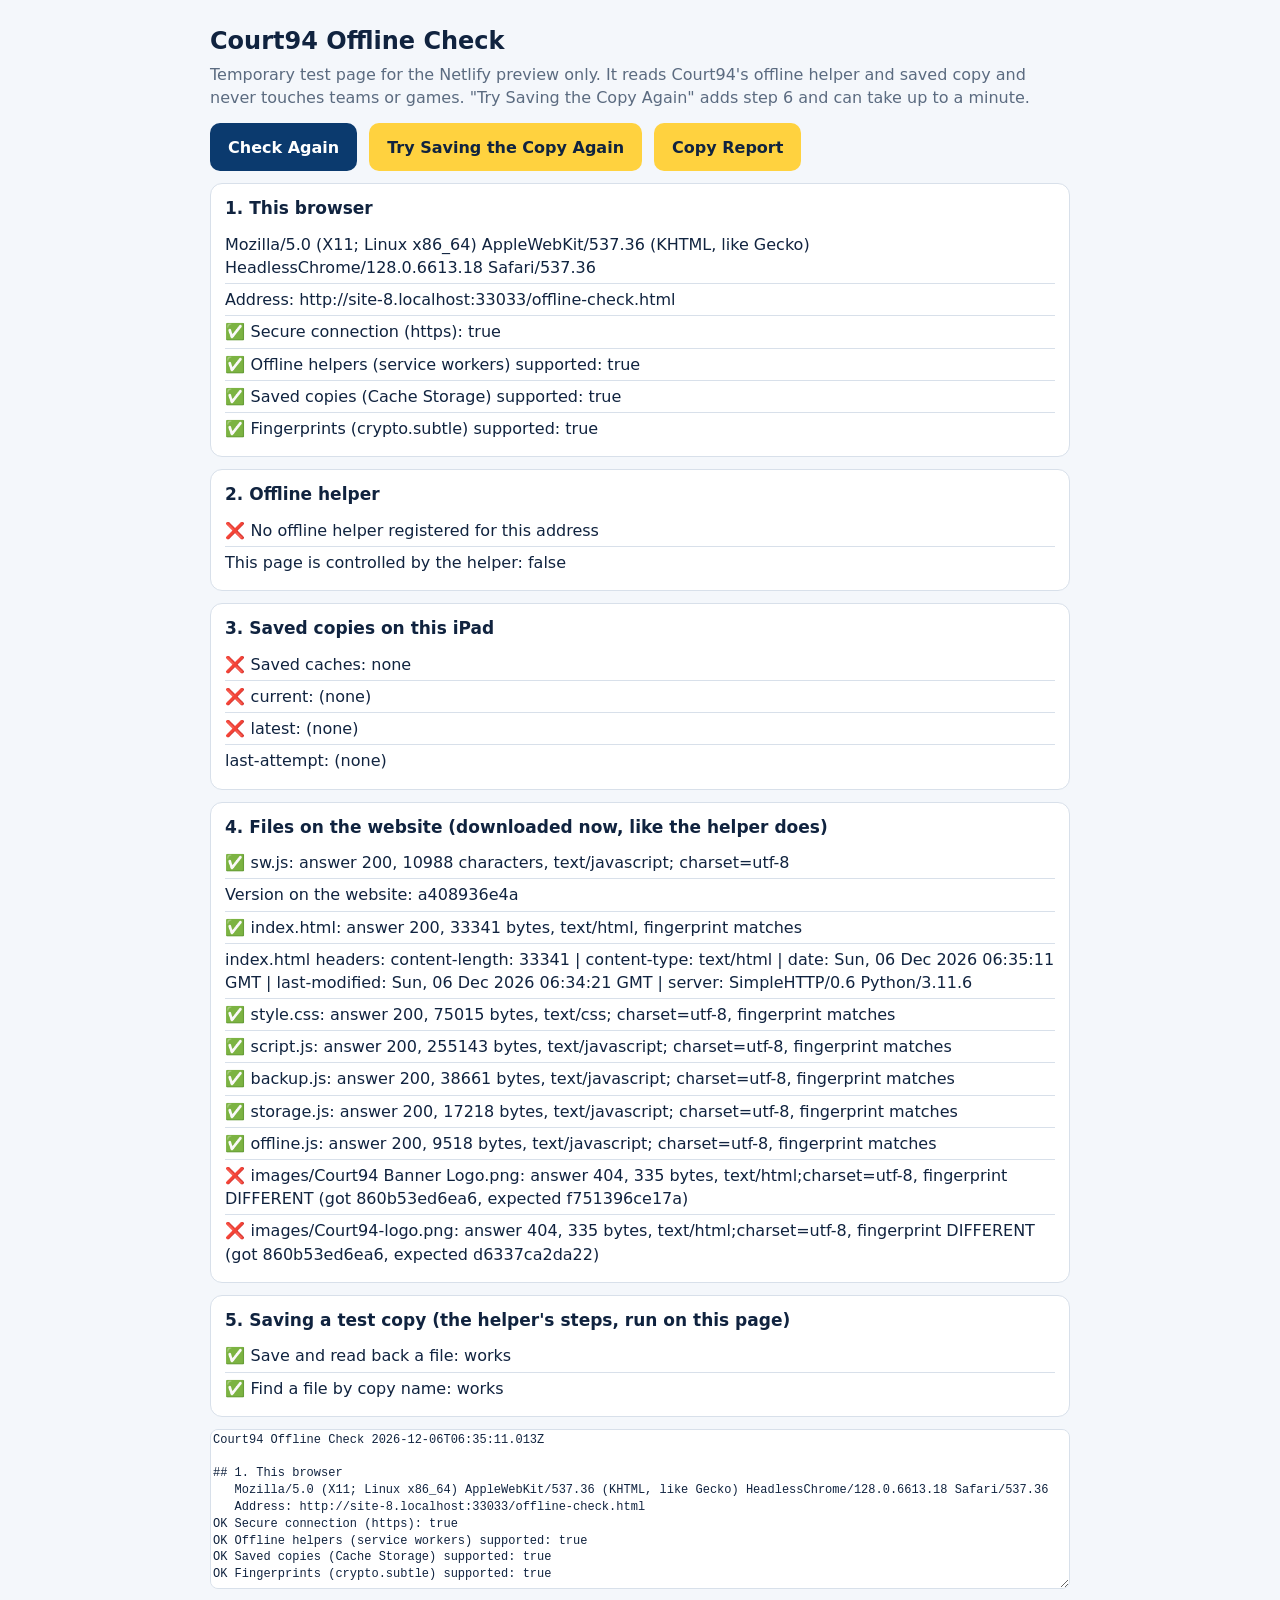
==== offline-check.html @ 263c9c3d "Add files via upload" ====
<!DOCTYPE html>
<html lang="en">
<head>
<meta charset="UTF-8">
<meta name="viewport" content="width=device-width, initial-scale=1.0">
<title>Offline Check</title>
<style>
    :root { --bg: #f4f7fb; --card: #ffffff; --text: #10233f; --muted: #5b6b80; --ok: #13703a; --bad: #b42318; --line: #d8e0ea; }
    @media (prefers-color-scheme: dark) { :root:not([data-theme="light"]) { --bg: #0f1724; --card: #172235; --text: #e8eef7; --muted: #9fb0c6; --ok: #5fd08a; --bad: #ff8a80; --line: #2a3a54; } }
    :root[data-theme="dark"] { --bg: #0f1724; --card: #172235; --text: #e8eef7; --muted: #9fb0c6; --ok: #5fd08a; --bad: #ff8a80; --line: #2a3a54; }
    body { margin: 0; background: var(--bg); color: var(--text); font: 16px/1.45 -apple-system, system-ui, sans-serif; }
    main { max-width: 860px; margin: 0 auto; padding: 16px; }
    h1 { font-size: 24px; margin: 8px 0 4px; }
    p.note { color: var(--muted); margin: 0 0 14px; }
    section { background: var(--card); border: 1px solid var(--line); border-radius: 12px; padding: 12px 14px; margin-bottom: 12px; }
    h2 { font-size: 17px; margin: 0 0 8px; }
    .row { padding: 4px 0; border-top: 1px solid var(--line); overflow-wrap: anywhere; }
    .row:first-of-type { border-top: 0; }
    .ok { color: var(--ok); font-weight: 700; }
    .bad { color: var(--bad); font-weight: 700; }
    .buttons { display: flex; flex-wrap: wrap; gap: 12px; margin: 12px 0; }
    button { font: inherit; font-weight: 700; padding: 12px 18px; border-radius: 10px; border: 0; background: #0b3a6e; color: #fff; min-height: 48px; }
    button.secondary { background: #ffd23f; color: #10233f; }
    textarea { width: 100%; box-sizing: border-box; height: 160px; font: 12px/1.4 ui-monospace, monospace; background: var(--card); color: var(--text); border: 1px solid var(--line); border-radius: 8px; }
</style>
</head>
<body>
<main>
    <h1>Court94 Offline Check</h1>
    <p class="note">Temporary test page for the Netlify preview only. It reads Court94's offline helper and saved copy and never touches teams or games. "Try Saving the Copy Again" adds step 6 and can take up to a minute.</p>
    <div class="buttons">
        <button id="again" type="button">Check Again</button>
        <button id="retry" class="secondary" type="button">Try Saving the Copy Again</button>
        <button id="copy" class="secondary" type="button">Copy Report</button>
    </div>
    <div id="report"></div>
    <textarea id="text" readonly aria-label="Report text"></textarea>
</main>
<script>
// Each step adds one line; ✅ = working, ❌ = the step that fails.
const FILES = ["index.html", "style.css", "script.js", "backup.js", "storage.js", "offline.js", "images/Court94 Banner Logo.png", "images/Court94-logo.png"];
const report = document.getElementById("report");
let lines = [];
let section;

function startSection(title) {
    section = document.createElement("section");
    const h = document.createElement("h2"); h.textContent = title; section.append(h);
    report.append(section); lines.push("", "## " + title);
}
function line(ok, text) {
    const div = document.createElement("div"); div.className = "row";
    if (ok !== null) { const s = document.createElement("span"); s.className = ok ? "ok" : "bad"; s.textContent = ok ? "✅ " : "❌ "; div.append(s); }
    div.append(document.createTextNode(text)); section.append(div);
    lines.push((ok === null ? "   " : ok ? "OK " : "XX ") + text);
}
async function sha256(buffer) {
    const digest = await crypto.subtle.digest("SHA-256", buffer);
    return [...new Uint8Array(digest)].map((b) => b.toString(16).padStart(2, "0")).join("");
}
const url = (p) => new URL(p, location.href).href;
async function step(label, fn) { try { return await fn(); } catch (e) { line(false, `${label}: ${e && e.name ? e.name + ": " : ""}${e && e.message ? e.message : e}`); return undefined; } }

// index-original.txt is the uploaded index.html under a name hosts leave
// alone (they only add things to web pages), so the two can be compared.
async function comparePage(servedBuffer, fingerprint) {
    startSection("4b. What is different in index.html");
    const r = await step("Downloading index-original.txt", () => fetch(url("index-original.txt"), { cache: "reload" }));
    if (!r) return;
    const originalBuffer = await r.arrayBuffer();
    if (!r.ok || (await sha256(originalBuffer)) !== fingerprint) {
        line(false, `index-original.txt: answer ${r.status}, ${originalBuffer.byteLength} bytes; it isn't the uploaded page either, so the folder on the website isn't the one that was checked`);
        return;
    }
    const extra = servedBuffer.byteLength - originalBuffer.byteLength;
    line(true, `index-original.txt is the uploaded page exactly (${originalBuffer.byteLength} bytes). The website's index.html differs by ${extra >= 0 ? "+" : ""}${extra} bytes.`);
    const decode = (b) => new TextDecoder().decode(b).split("\n");
    const original = decode(originalBuffer), served = decode(servedBuffer);
    const count = new Map();
    for (const l of original) count.set(l, (count.get(l) || 0) + 1);
    const added = [];
    served.forEach((l, i) => { if (count.get(l) > 0) count.set(l, count.get(l) - 1); else added.push([i + 1, l]); });
    const removed = [];
    for (const [l, n] of count) for (let k = 0; k < n; k++) removed.push(l);
    line(null, `Lines added by the website: ${added.length}; original lines missing or changed: ${removed.length}`);
    for (const [n, l] of added.slice(0, 12)) line(false, `added at line ${n}: ${l.trim().slice(0, 400) || "(blank line)"}`);
    for (const l of removed.slice(0, 12)) line(false, `original line no longer there: ${l.trim().slice(0, 400) || "(blank line)"}`);
}

// Starts the helper from this page and reports each step, so a failing step
// shows here even if it fails quietly in the app.
async function startHelper() {
    startSection("6. Starting the offline helper now");
    let reg;
    try {
        reg = await navigator.serviceWorker.register("sw.js", { updateViaCache: "none" });
        line(true, "Registration accepted for " + reg.scope);
    } catch (e) {
        line(false, `Registration refused: ${e && e.name ? e.name + ": " : ""}${e && e.message ? e.message : e}`);
        return;
    }
    if (!reg.installing && !reg.waiting) await step("Checking for a newer helper", () => reg.update());
    const worker = reg.installing || reg.waiting || reg.active;
    if (!worker) { line(false, "No helper to follow"); return; }
    line(null, "Helper state: " + worker.state);
    if (worker.state !== "activated" && worker.state !== "redundant") {
        await new Promise((resolve) => {
            const timer = setTimeout(() => { line(false, "Still " + worker.state + " after 90 seconds"); resolve(); }, 90000);
            worker.addEventListener("statechange", () => {
                line(worker.state !== "redundant", "Helper state: " + worker.state + (worker.state === "redundant" ? " (setup failed; the browser discarded it)" : ""));
                if (worker.state === "activated" || worker.state === "redundant") { clearTimeout(timer); resolve(); }
            });
        });
    }
    const after = await step("Reading the helper", () => navigator.serviceWorker.getRegistration());
    line(Boolean(after && after.active), "Registered afterwards: " + (after ? "yes, running: " + Boolean(after.active) : "no"));
    const attempt = await step("Reading last-attempt", async () => { const r = await caches.match(url("__court94/last-attempt"), { cacheName: "court94-meta" }); return r ? r.text() : null; });
    if (attempt !== undefined) line(attempt ? !JSON.parse(attempt).problem : false, "Helper's own report (last-attempt): " + (attempt || "(none)"));
    const keys = await step("Listing saved copies", () => caches.keys());
    if (keys) line(keys.some((k) => k.startsWith("court94-app-")), "Saved caches now: " + (keys.length ? keys.join(", ") : "none"));
}

async function run() {
    report.replaceChildren(); lines = ["Court94 Offline Check " + new Date().toISOString()];

    startSection("1. This browser");
    line(null, navigator.userAgent);
    line(null, "Address: " + location.href + (navigator.standalone ? " (Home Screen app)" : navigator.standalone === false ? " (Safari)" : ""));
    line(window.isSecureContext, "Secure connection (https): " + window.isSecureContext);
    line("serviceWorker" in navigator, "Offline helpers (service workers) supported: " + ("serviceWorker" in navigator));
    line(typeof caches !== "undefined", "Saved copies (Cache Storage) supported: " + (typeof caches !== "undefined"));
    line(Boolean(window.crypto && crypto.subtle), "Fingerprints (crypto.subtle) supported: " + Boolean(window.crypto && crypto.subtle));

    startSection("2. Offline helper");
    const reg = await step("Reading the helper", () => navigator.serviceWorker.getRegistration());
    if (reg) {
        line(true, "Registered for " + reg.scope);
        line(Boolean(reg.active), "Running (active): " + (reg.active ? reg.active.state + " " + reg.active.scriptURL : "none"));
        line(null, "Installing: " + (reg.installing ? reg.installing.state : "none") + " · Waiting: " + (reg.waiting ? reg.waiting.state : "none"));
    } else if (reg === undefined || reg === null) {
        line(false, "No offline helper registered for this address");
    }
    line(null, "This page is controlled by the helper: " + Boolean(navigator.serviceWorker && navigator.serviceWorker.controller));

    startSection("3. Saved copies on this iPad");
    const keys = await step("Listing saved copies", () => caches.keys());
    if (keys) line(keys.length > 0, "Saved caches: " + (keys.length ? keys.join(", ") : "none"));
    for (const name of ["current", "latest", "last-attempt"]) {
        const value = await step("Reading " + name, async () => { const r = await caches.match(url("__court94/" + name), { cacheName: "court94-meta" }); return r ? r.text() : null; });
        if (value !== undefined) line(name === "last-attempt" ? (value ? !JSON.parse(value).problem : null) : Boolean(value), `${name}: ${value || "(none)"}`);
    }
    for (const name of (keys || []).filter((k) => k.startsWith("court94-app-"))) {
        await step("Reading " + name, async () => {
            const cache = await caches.open(name);
            const m = await cache.match(url("__court94/manifest"));
            if (!m) { line(false, `${name}: no manifest (incomplete copy)`); return; }
            const manifest = await m.json();
            const missing = [], wrong = [];
            for (const path of Object.keys(manifest.files)) {
                const r = await cache.match(url(path));
                if (!r) missing.push(path); else if ((await sha256(await r.arrayBuffer())) !== manifest.files[path]) wrong.push(path);
            }
            line(!missing.length && !wrong.length, `${name}: version ${manifest.version}, saved ${manifest.savedAt}` + (missing.length ? `, missing ${missing.join(", ")}` : "") + (wrong.length ? `, changed ${wrong.join(", ")}` : ""));
        });
    }

    startSection("4. Files on the website (downloaded now, like the helper does)");
    const swResponse = await step("Downloading sw.js", () => fetch(url("sw.js"), { cache: "reload" }));
    let expected = {};
    if (swResponse) {
        const swText = await swResponse.text();
        line(swResponse.ok && swText.includes("APP_FILES"), `sw.js: answer ${swResponse.status}, ${swText.length} characters, ${swResponse.headers.get("Content-Type")}` + (swResponse.redirected ? ", redirected to " + swResponse.url : ""));
        const version = (swText.match(/APP_VERSION = "([^"]+)"/) || [])[1];
        line(null, "Version on the website: " + (version || "unknown"));
        for (const m of swText.matchAll(/^\s+"([^"]+)": "([0-9a-f]{64})"/gm)) expected[m[1]] = m[2];
        if (!Object.keys(expected).length) line(false, "sw.js doesn't list the app files (it isn't Court94's helper; maybe a login page)");
    }
    let pageChanged = null;
    for (const path of FILES) {
        await step(path, async () => {
            const r = await fetch(url(path), { cache: "reload" });
            const body = await r.arrayBuffer();
            const hash = await sha256(body);
            const match = expected[path] ? hash === expected[path] : null;
            line(r.ok && match !== false, `${path}: answer ${r.status}, ${body.byteLength} bytes, ${r.headers.get("Content-Type")}` + (r.redirected ? ", redirected to " + r.url : "") + (match === null ? ", no fingerprint to compare" : match ? ", fingerprint matches" : `, fingerprint DIFFERENT (got ${hash.slice(0, 12)}, expected ${expected[path].slice(0, 12)})`));
            if (path === "index.html") {
                line(null, "index.html headers: " + [...r.headers].map(([k, v]) => `${k}: ${v.slice(0, 120)}`).join(" | "));
                if (match === false) pageChanged = body;
            }
        });
    }
    if (pageChanged) await comparePage(pageChanged, expected["index.html"]);

    startSection("5. Saving a test copy (the helper's steps, run on this page)");
    await step("Test copy", async () => {
        const name = "court94-diagnostic-test";
        await caches.delete(name);
        const cache = await caches.open(name);
        const r = await fetch(url("index.html"), { cache: "reload" });
        const body = await r.arrayBuffer();
        await cache.put(url("index.html"), new Response(body, { headers: { "Content-Type": r.headers.get("Content-Type") || "text/html" } }));
        const back = await cache.match(url("index.html"));
        const same = back && (await sha256(await back.arrayBuffer())) === (await sha256(body));
        line(same, "Save and read back a file: " + (same ? "works" : "FAILED"));
        const viaName = await caches.match(url("index.html"), { cacheName: name });
        line(Boolean(viaName), "Find a file by copy name: " + (viaName ? "works" : "FAILED"));
        await caches.delete(name);
    });

}
function showText() { document.getElementById("text").value = lines.join("\n"); }

let busy = false;
async function once(fn) { if (busy) return; busy = true; try { await fn(); } finally { busy = false; showText(); } }
document.getElementById("again").addEventListener("click", () => once(run));
document.getElementById("retry").addEventListener("click", () => once(async () => {
    await run();
    await startHelper();
}));
document.getElementById("copy").addEventListener("click", async () => {
    const text = document.getElementById("text");
    try { await navigator.clipboard.writeText(text.value); alert("Report copied. Paste it into a message to Claude."); }
    catch (e) { text.focus(); text.select(); alert("Select the report text below and copy it."); }
});
once(run);
</script>
</body>
</html>
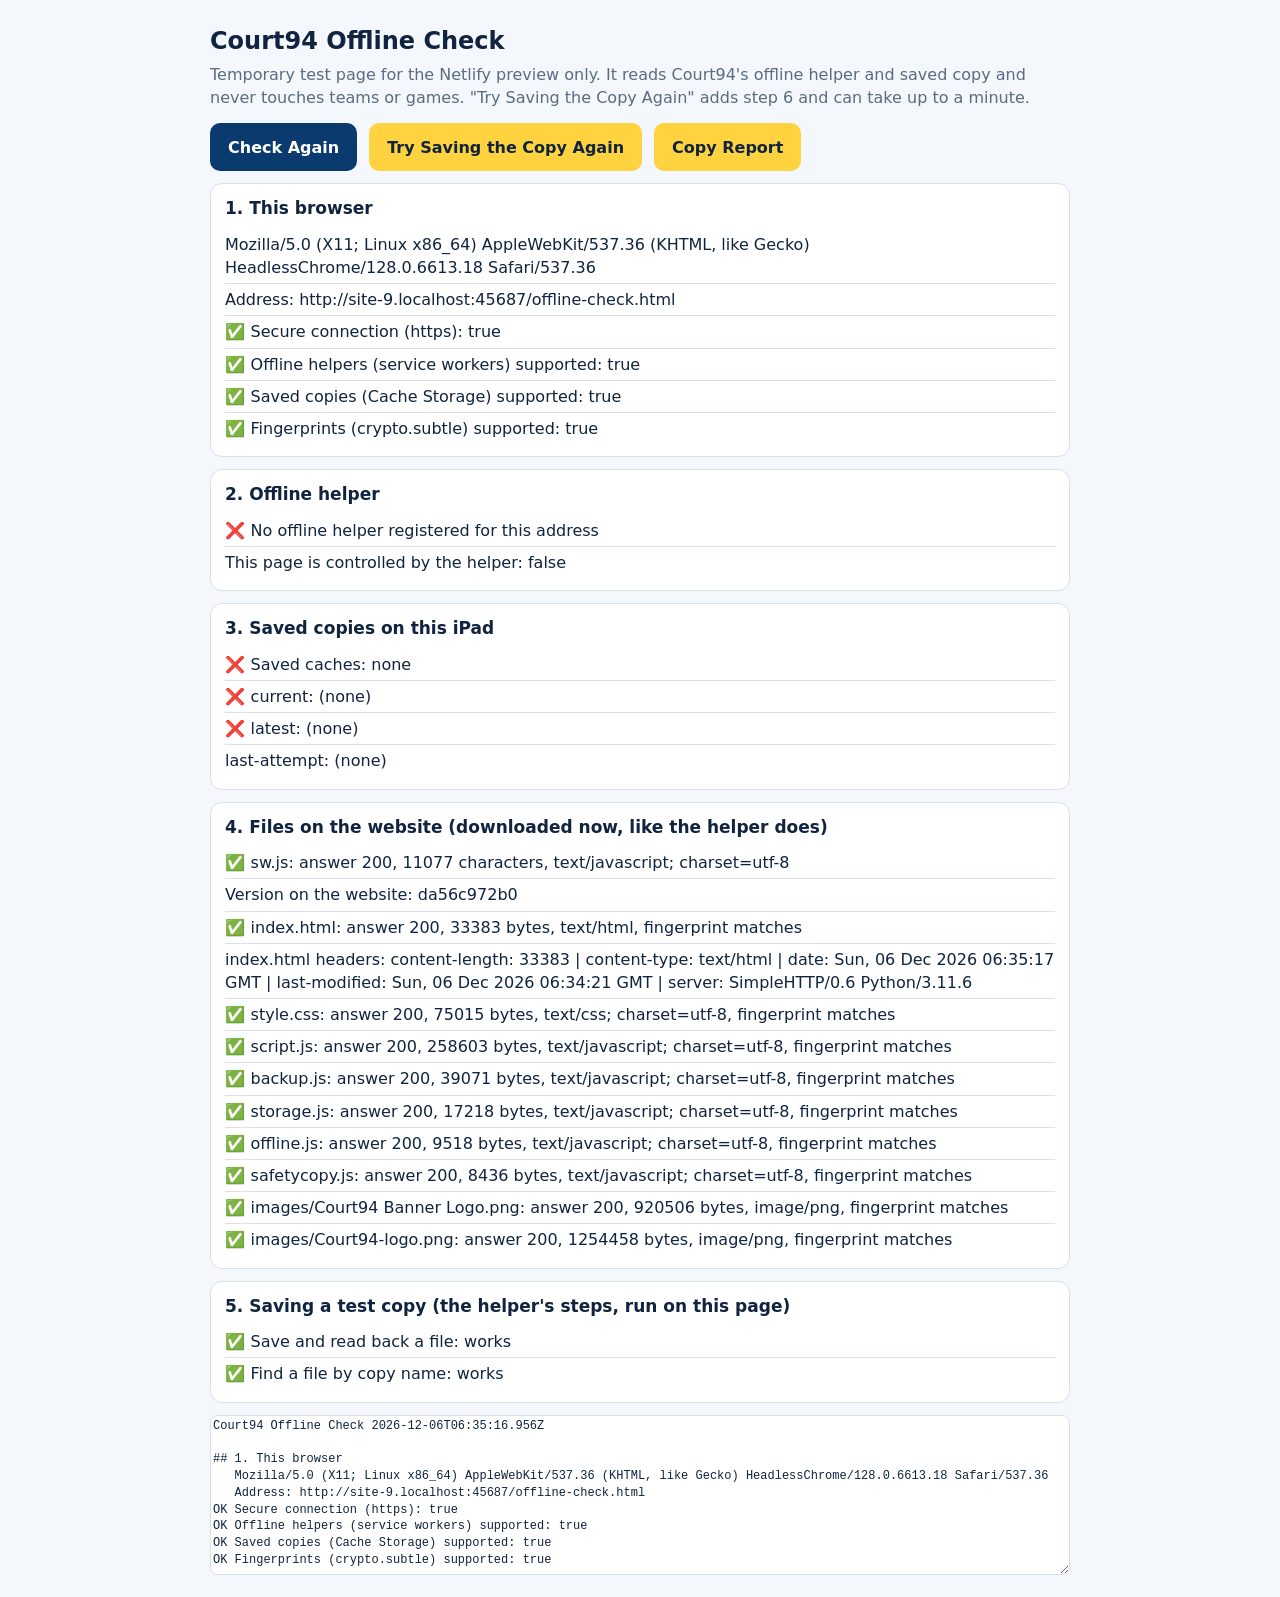
==== commit 78defbaa: "Preview: game-save reliability (Court94 bee1f22, version da56c972b0) Co-Authored-By: Claude Opus 5.5" ====
--- a/offline-check.html
+++ b/offline-check.html
@@ -38,7 +38,7 @@
 </main>
 <script>
 // Each step adds one line; ✅ = working, ❌ = the step that fails.
-const FILES = ["index.html", "style.css", "script.js", "backup.js", "storage.js", "offline.js", "images/Court94 Banner Logo.png", "images/Court94-logo.png"];
+const FILES = ["index.html", "style.css", "script.js", "backup.js", "storage.js", "offline.js", "safetycopy.js", "images/Court94 Banner Logo.png", "images/Court94-logo.png"];
 const report = document.getElementById("report");
 let lines = [];
 let section;
